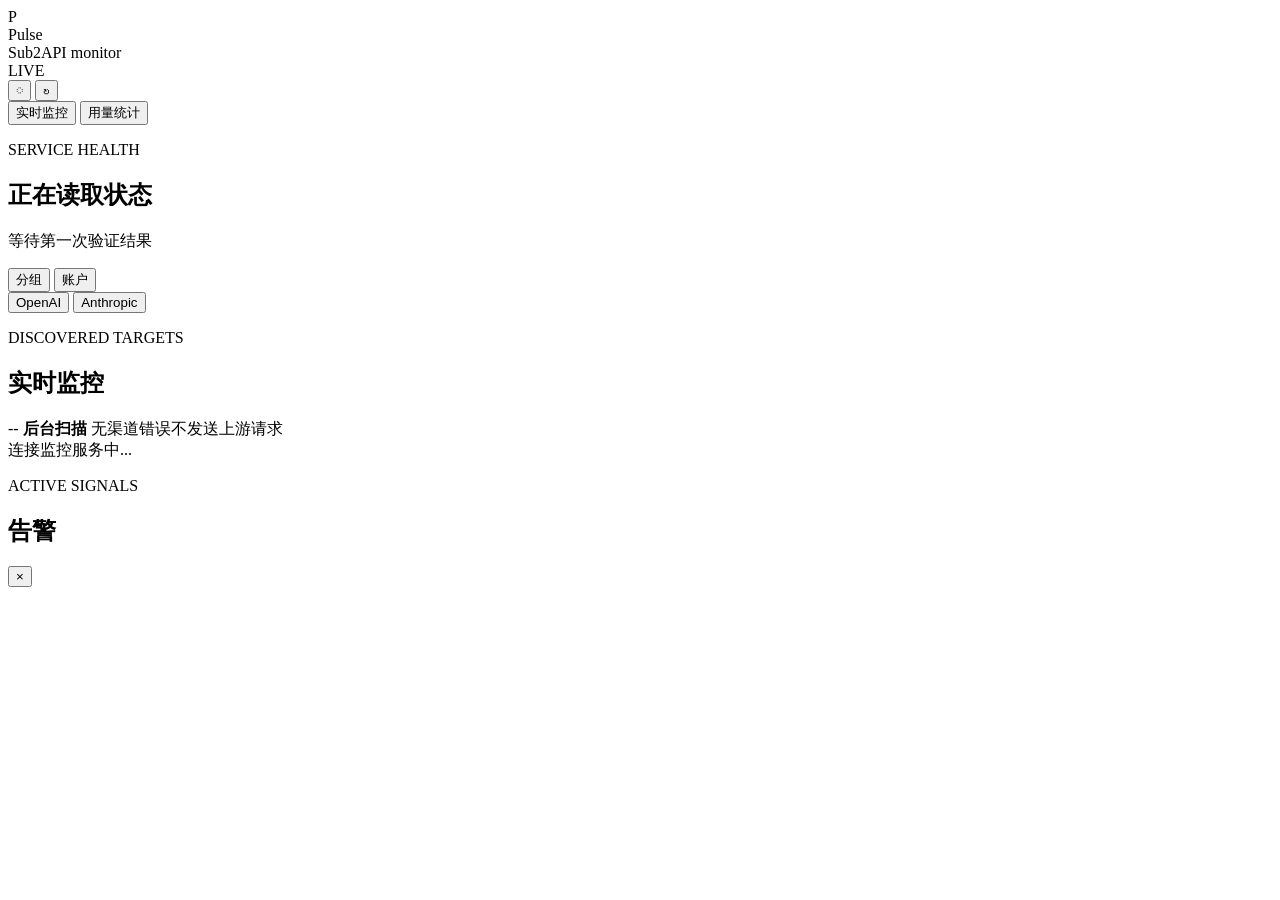
==== monitoring/internal/web/assets/index.html @ a257a117 "【监控】隐藏分组账户优先级排序项" ====
<!doctype html>
<html lang="zh-CN">
  <head>
    <meta charset="UTF-8">
    <meta name="viewport" content="width=device-width, initial-scale=1">
    <meta name="theme-color" content="#0c1118">
    <title>Pulse | Sub2API Monitor</title>
    <link rel="stylesheet" href="/styles.css">
  </head>
  <body>
    <div class="app-shell">
      <div id="pageContent">
      <header class="topbar">
        <div class="brand-lockup">
          <span class="brand-mark">P</span>
          <div>
            <div class="brand-name">Pulse</div>
            <div class="brand-subtitle">Sub2API monitor</div>
          </div>
          <span class="live-pill"><i></i> LIVE</span>
        </div>
        <div class="top-actions">
          <button class="icon-button" id="notifyButton" title="查看告警" aria-label="查看告警" aria-controls="alertDrawer" aria-expanded="false">◌</button>
          <button class="icon-button" id="refreshButton" title="刷新" aria-label="刷新">↻</button>
        </div>
      </header>

      <main>
        <nav class="page-tabs" role="tablist" aria-label="监控内容">
          <button class="page-tab" type="button" id="dashboardTab" role="tab" aria-selected="true" aria-controls="dashboardPanel" tabindex="0" data-monitor-tab="dashboard">实时监控</button>
          <button class="page-tab" type="button" id="usageTab" role="tab" aria-selected="false" aria-controls="usageSection" tabindex="-1" data-monitor-tab="usage">用量统计</button>
        </nav>

        <div id="dashboardPanel" role="tabpanel" aria-labelledby="dashboardTab">
        <section class="overview-row">
          <div class="overview-copy">
            <p class="eyebrow">SERVICE HEALTH</p>
            <h1 id="overallTitle">正在读取状态</h1>
            <p id="overallMeta" class="muted">等待第一次验证结果</p>
          </div>
          <div class="overview-controls">
            <div class="segmented" role="group" aria-label="对象类型">
              <button class="active" data-filter="group" aria-pressed="true">分组</button>
              <button data-filter="account" aria-pressed="false">账户</button>
            </div>
            <div class="segmented" role="group" aria-label="平台类型">
              <button class="active platform-filter-openai" data-platform-filter="openai" aria-pressed="true">OpenAI</button>
              <button class="platform-filter-anthropic" data-platform-filter="anthropic" aria-pressed="false">Anthropic</button>
            </div>
          </div>
        </section>

        <section class="section-heading targets-heading">
          <div>
            <p class="eyebrow">DISCOVERED TARGETS</p>
            <h2>实时监控</h2>
          </div>
          <div class="target-heading-meta">
            <div class="probe-status" id="probeStatus" role="status" aria-live="polite">
              <span class="probe-cooldown" aria-hidden="true"><span id="probeCountdown">--</span></span>
              <span class="probe-status-copy">
                <strong id="probeStatusText">后台扫描</strong>
                <span id="nextProbeText">无渠道错误不发送上游请求</span>
              </span>
            </div>
            <div class="section-meta" id="sectionMeta"></div>
          </div>
        </section>
        <section class="target-grid" id="targetGrid" aria-live="polite">
          <div class="loading-state">连接监控服务中<span class="loading-dots">...</span></div>
        </section>
        </div>

        <section class="usage-section" id="usageSection" role="tabpanel" aria-labelledby="usageTab" aria-busy="false" hidden>
          <div class="section-heading usage-heading">
            <div>
              <p class="eyebrow">USAGE OVERVIEW</p>
              <h2 id="usageTitle">Tokens 用量统计</h2>
            </div>
            <div class="usage-controls">
              <span class="section-meta" id="usageMeta"></span>
              <label class="select-wrap">
                <span class="sr-only">用量时间范围</span>
                <select id="usagePeriodSelect">
                  <option value="1h">最近 1 小时</option>
                  <option value="24h">最近 24 小时</option>
                  <option value="today" selected>今天</option>
                  <option value="yesterday">昨天</option>
                  <option value="7d">最近 1 周</option>
                  <option value="15d">最近半个月</option>
                  <option value="30d">最近 1 个月</option>
                </select>
              </label>
            </div>
          </div>
          <div class="usage-kpi-grid" id="usageKpiGrid" aria-live="polite"></div>
          <div class="usage-detail-strip" id="usageDetailStrip" aria-live="polite"></div>
          <div class="usage-chart-grid">
            <article class="chart-panel">
              <div class="panel-heading">
                <div><p class="eyebrow">MODEL DISTRIBUTION</p><h3>模型分布</h3></div>
                <div class="metric-toggle" role="group" aria-label="模型占比指标">
                  <button class="active" data-share-kind="model" data-share-metric="tokens" aria-pressed="true">Tokens</button>
                  <button data-share-kind="model" data-share-metric="cost" aria-pressed="false">成本</button>
                </div>
              </div>
              <div class="donut-layout" id="modelDonutLayout"></div>
            </article>
            <article class="chart-panel">
              <div class="panel-heading">
                <div><p class="eyebrow">GROUP DISTRIBUTION</p><h3>分组分布</h3></div>
                <div class="metric-toggle" role="group" aria-label="分组占比指标">
                  <button class="active" data-share-kind="group" data-share-metric="tokens" aria-pressed="true">Tokens</button>
                  <button data-share-kind="group" data-share-metric="cost" aria-pressed="false">成本</button>
                </div>
              </div>
              <div class="donut-layout" id="groupDonutLayout"></div>
            </article>
            <article class="chart-panel trend-panel">
              <div class="panel-heading">
                <div><p class="eyebrow">CONSUMPTION TREND</p><h3>消耗趋势</h3></div>
                <div class="trend-heading-meta">
                  <span class="panel-meta" id="usageTrendBucket">按小时</span>
                  <div class="metric-toggle" role="group" aria-label="趋势指标">
                    <button class="active" data-trend-metric="tokens" aria-pressed="true">Tokens</button>
                    <button data-trend-metric="cost" aria-pressed="false">成本</button>
                    <button data-trend-metric="unit_cost" aria-pressed="false">每百万成本</button>
                  </div>
                </div>
              </div>
              <div class="trend-chart" id="usageTrendChart">
                <div class="trend-y-axis" id="usageYAxis" aria-hidden="true"></div>
                <div class="bar-chart-wrap"><div class="bar-chart" id="usageBarChart"></div></div>
                <div class="chart-tooltip" id="usageTrendTooltip" role="tooltip" hidden></div>
              </div>
              <div class="channel-legend" id="usageChannelLegend" aria-label="渠道图例"></div>
            </article>
          </div>
          <section class="usage-entity-section" aria-labelledby="usageEntityTitle">
            <div class="usage-entity-heading">
              <div><p class="eyebrow" id="usageEntityEyebrow">GROUP USAGE</p><h3 id="usageEntityTitle">分组缓存与成本</h3></div>
              <div class="usage-entity-actions">
                <span class="usage-sort-label">排序</span>
                <label class="select-wrap usage-sort-select">
                  <span class="sr-only">卡片排序指标</span>
                  <select id="usageEntitySortSelect" aria-label="卡片排序指标">
                    <option value="cost">使用成本</option>
                    <option value="unit_cost" selected>每百万 Tokens 成本</option>
                    <option value="multiplier">有效倍率</option>
                    <option value="tokens">总 Tokens</option>
                    <option value="priority" hidden disabled>账户优先级</option>
                  </select>
                </label>
                <button class="icon-button usage-sort-direction" id="usageEntitySortDirection" type="button" title="当前按每百万 Tokens 成本低到高，点击切换为高到低" aria-label="当前按每百万 Tokens 成本低到高，点击切换为高到低" aria-pressed="false">↑</button>
                <div class="segmented usage-entity-toggle" role="group" aria-label="用量卡片类型">
                  <button class="active" type="button" data-usage-entity="group" aria-pressed="true">分组</button>
                  <button type="button" data-usage-entity="account" aria-pressed="false">账户</button>
                </div>
              </div>
            </div>
            <div class="usage-entity-grid" id="usageEntityCardList" aria-live="polite"></div>
          </section>
        </section>
      </main>
      </div>

      <div class="alert-backdrop" id="alertBackdrop" aria-hidden="true"></div>
      <aside class="alert-drawer" id="alertDrawer" role="dialog" aria-modal="true" aria-labelledby="alertTitle" aria-hidden="true" inert>
        <div class="drawer-head">
          <div>
            <p class="eyebrow">ACTIVE SIGNALS</p>
            <h2 id="alertTitle">告警</h2>
          </div>
          <div class="drawer-actions">
            <span class="panel-meta" id="alertMeta" aria-live="polite"></span>
            <button class="icon-button" id="closeAlerts" title="关闭告警" aria-label="关闭告警">×</button>
          </div>
        </div>
        <div id="alertList" class="alert-list"></div>
      </aside>
      <div class="toast-stack" id="toastStack" aria-live="assertive"></div>
    </div>

    <dialog id="historyDialog" class="history-dialog" aria-labelledby="dialogTitle">
      <div class="dialog-head">
        <div>
          <p class="eyebrow">HEALTH HISTORY</p>
          <h2 id="dialogTitle">健康历史</h2>
        </div>
        <button class="icon-button" id="closeDialog" title="关闭历史记录" aria-label="关闭历史记录">×</button>
      </div>
      <div class="history-summary" id="historySummary"></div>
      <div class="history-table-wrap">
        <table>
          <caption class="sr-only">健康历史记录</caption>
          <thead><tr><th scope="col">时间</th><th id="historyAccountHeader" scope="col" hidden>经由账户</th><th scope="col">首字/首字节</th><th scope="col">总耗时</th></tr></thead>
          <tbody id="historyBody"></tbody>
        </table>
      </div>
    </dialog>

    <script type="module" src="/app.js"></script>
  </body>
</html>
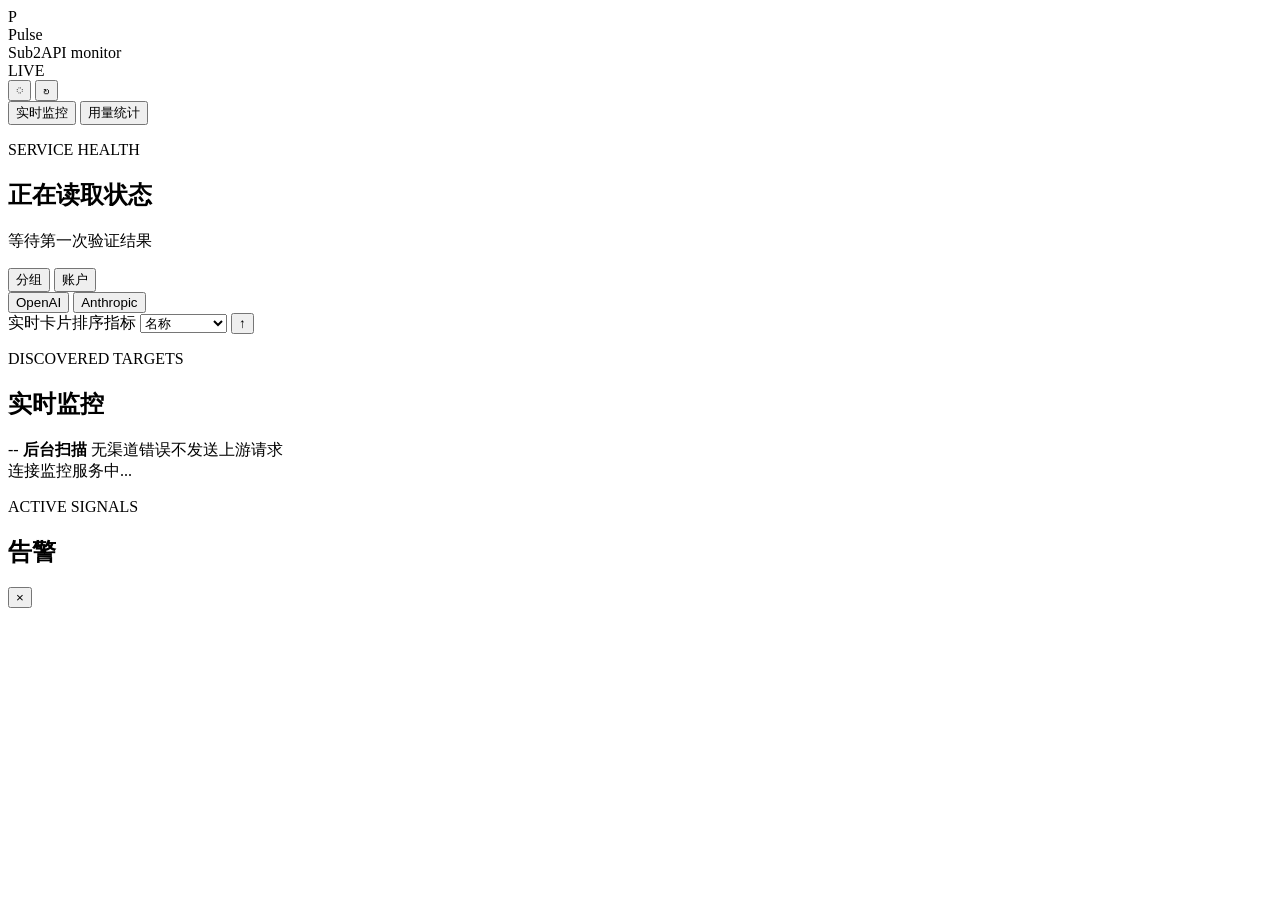
==== commit 1285a36c: "【监控】完善平台筛选与面板排序" ====
--- a/monitoring/internal/web/assets/index.html
+++ b/monitoring/internal/web/assets/index.html
@@ -43,10 +43,19 @@
               <button class="active" data-filter="group" aria-pressed="true">分组</button>
               <button data-filter="account" aria-pressed="false">账户</button>
             </div>
-            <div class="segmented" role="group" aria-label="平台类型">
-              <button class="active platform-filter-openai" data-platform-filter="openai" aria-pressed="true">OpenAI</button>
-              <button class="platform-filter-anthropic" data-platform-filter="anthropic" aria-pressed="false">Anthropic</button>
-            </div>
+            <div class="segmented platform-filters" id="dashboardPlatformFilters" role="group" aria-label="平台类型">
+              <button type="button" class="platform-filter platform-filter-openai active" data-platform-filter="openai" aria-pressed="true">OpenAI</button>
+              <button type="button" class="platform-filter platform-filter-anthropic" data-platform-filter="anthropic" aria-pressed="false">Anthropic</button>
+            </div>
+            <label class="select-wrap dashboard-sort-select">
+              <span class="sr-only">实时卡片排序指标</span>
+              <select id="dashboardSortSelect" aria-label="实时卡片排序指标">
+                <option value="name" selected>名称</option>
+                <option value="first_byte_median">首字中位数</option>
+                <option value="priority" hidden disabled>账户优先级</option>
+              </select>
+            </label>
+            <button class="icon-button" id="dashboardSortDirection" type="button" title="当前按名称低到高，点击切换为高到低" aria-label="当前按名称低到高，点击切换为高到低" aria-pressed="false">↑</button>
           </div>
         </section>
 
@@ -140,6 +149,11 @@
             <div class="usage-entity-heading">
               <div><p class="eyebrow" id="usageEntityEyebrow">GROUP USAGE</p><h3 id="usageEntityTitle">分组缓存与成本</h3></div>
               <div class="usage-entity-actions">
+                <div class="segmented platform-filters usage-platform-filters" id="usagePlatformFilters" role="group" aria-label="用量平台类型">
+                  <button type="button" class="platform-filter platform-filter-all active" data-platform-filter="all" aria-pressed="true">全部</button>
+                  <button type="button" class="platform-filter platform-filter-openai" data-platform-filter="openai" aria-pressed="false">OpenAI</button>
+                  <button type="button" class="platform-filter platform-filter-anthropic" data-platform-filter="anthropic" aria-pressed="false">Anthropic</button>
+                </div>
                 <span class="usage-sort-label">排序</span>
                 <label class="select-wrap usage-sort-select">
                   <span class="sr-only">卡片排序指标</span>
@@ -148,7 +162,7 @@
                     <option value="unit_cost" selected>每百万 Tokens 成本</option>
                     <option value="multiplier">有效倍率</option>
                     <option value="tokens">总 Tokens</option>
-                    <option value="priority" hidden disabled>账户优先级</option>
+                    <option value="priority" hidden disabled>账户优先级</option>
                   </select>
                 </label>
                 <button class="icon-button usage-sort-direction" id="usageEntitySortDirection" type="button" title="当前按每百万 Tokens 成本低到高，点击切换为高到低" aria-label="当前按每百万 Tokens 成本低到高，点击切换为高到低" aria-pressed="false">↑</button>
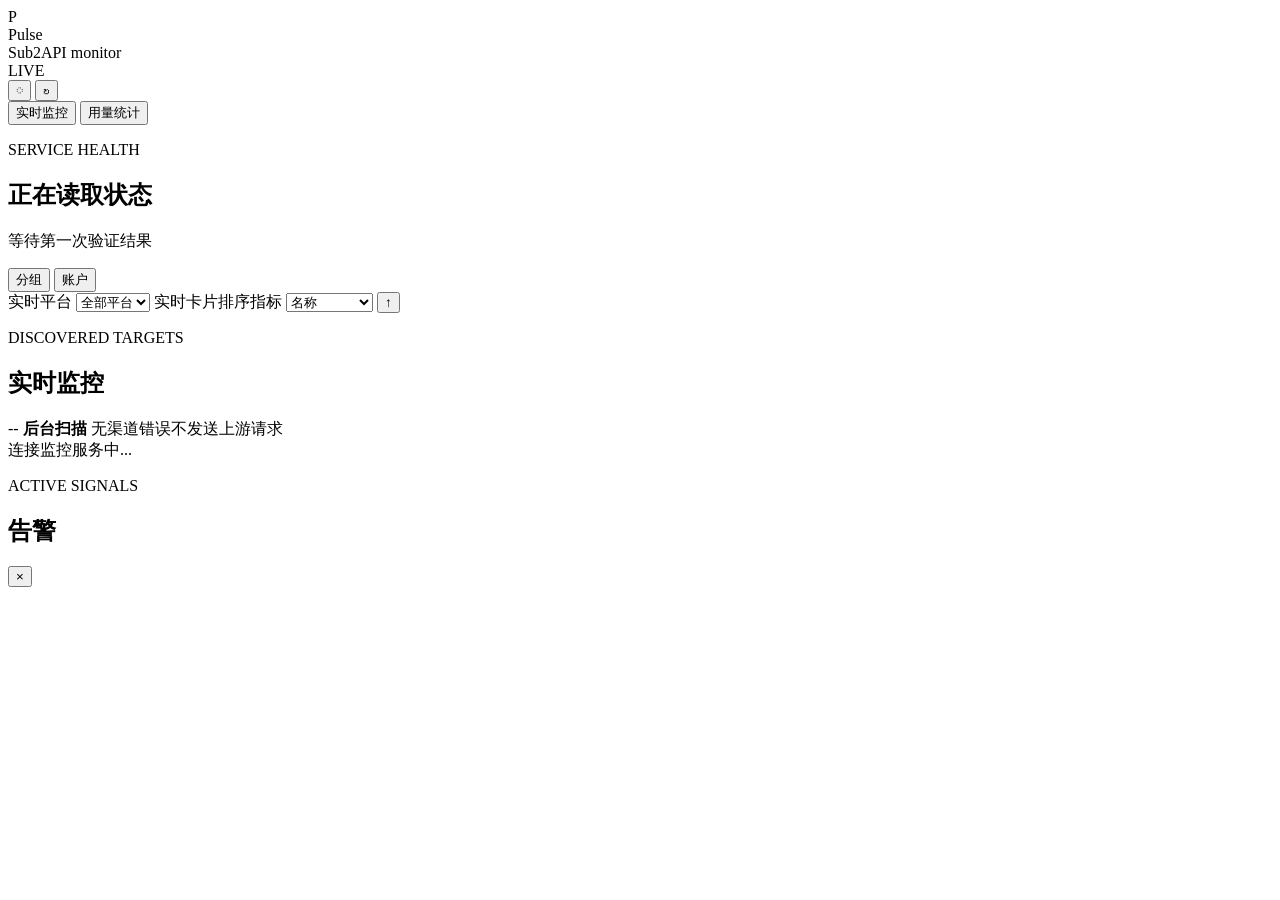
==== commit 57aa151c: "【监控】改为平台下拉筛选" ====
--- a/monitoring/internal/web/assets/index.html
+++ b/monitoring/internal/web/assets/index.html
@@ -43,10 +43,12 @@
               <button class="active" data-filter="group" aria-pressed="true">分组</button>
               <button data-filter="account" aria-pressed="false">账户</button>
             </div>
-            <div class="segmented platform-filters" id="dashboardPlatformFilters" role="group" aria-label="平台类型">
-              <button type="button" class="platform-filter platform-filter-openai active" data-platform-filter="openai" aria-pressed="true">OpenAI</button>
-              <button type="button" class="platform-filter platform-filter-anthropic" data-platform-filter="anthropic" aria-pressed="false">Anthropic</button>
-            </div>
+            <label class="select-wrap platform-filter-select">
+              <span class="sr-only">实时平台</span>
+              <select id="dashboardPlatformFilter" aria-label="实时平台">
+                <option value="all" selected>全部平台</option>
+              </select>
+            </label>
             <label class="select-wrap dashboard-sort-select">
               <span class="sr-only">实时卡片排序指标</span>
               <select id="dashboardSortSelect" aria-label="实时卡片排序指标">
@@ -149,11 +151,16 @@
             <div class="usage-entity-heading">
               <div><p class="eyebrow" id="usageEntityEyebrow">GROUP USAGE</p><h3 id="usageEntityTitle">分组缓存与成本</h3></div>
               <div class="usage-entity-actions">
-                <div class="segmented platform-filters usage-platform-filters" id="usagePlatformFilters" role="group" aria-label="用量平台类型">
-                  <button type="button" class="platform-filter platform-filter-all active" data-platform-filter="all" aria-pressed="true">全部</button>
-                  <button type="button" class="platform-filter platform-filter-openai" data-platform-filter="openai" aria-pressed="false">OpenAI</button>
-                  <button type="button" class="platform-filter platform-filter-anthropic" data-platform-filter="anthropic" aria-pressed="false">Anthropic</button>
-                </div>
+                <div class="segmented usage-entity-toggle" role="group" aria-label="用量卡片类型">
+                  <button class="active" type="button" data-usage-entity="group" aria-pressed="true">分组</button>
+                  <button type="button" data-usage-entity="account" aria-pressed="false">账户</button>
+                </div>
+                <label class="select-wrap platform-filter-select">
+                  <span class="sr-only">统计平台</span>
+                  <select id="usagePlatformFilter" aria-label="统计平台">
+                    <option value="all" selected>全部平台</option>
+                  </select>
+                </label>
                 <span class="usage-sort-label">排序</span>
                 <label class="select-wrap usage-sort-select">
                   <span class="sr-only">卡片排序指标</span>
@@ -166,10 +173,6 @@
                   </select>
                 </label>
                 <button class="icon-button usage-sort-direction" id="usageEntitySortDirection" type="button" title="当前按每百万 Tokens 成本低到高，点击切换为高到低" aria-label="当前按每百万 Tokens 成本低到高，点击切换为高到低" aria-pressed="false">↑</button>
-                <div class="segmented usage-entity-toggle" role="group" aria-label="用量卡片类型">
-                  <button class="active" type="button" data-usage-entity="group" aria-pressed="true">分组</button>
-                  <button type="button" data-usage-entity="account" aria-pressed="false">账户</button>
-                </div>
               </div>
             </div>
             <div class="usage-entity-grid" id="usageEntityCardList" aria-live="polite"></div>
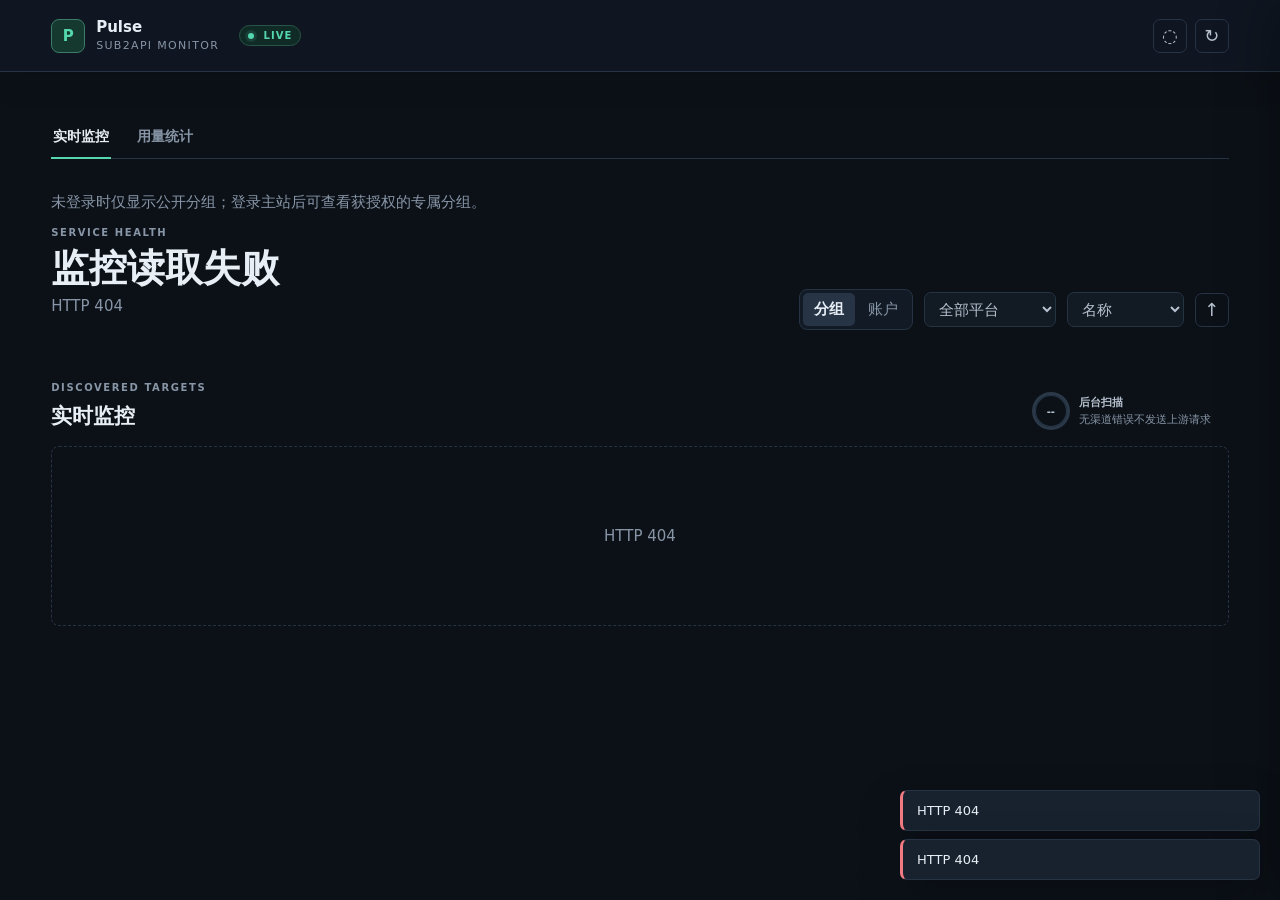
==== commit a61a12ae: "【监控】复用主站权限隔离分组数据 新增 Authorizer、不可变 Scope 与请求级 Reader，复用主站身份和可用分组权限，在统计、排行和 limit 前过滤原始数据。 隔离共享账户的整体状" ====
--- a/monitoring/internal/web/assets/index.html
+++ b/monitoring/internal/web/assets/index.html
@@ -5,7 +5,7 @@
     <meta name="viewport" content="width=device-width, initial-scale=1">
     <meta name="theme-color" content="#0c1118">
     <title>Pulse | Sub2API Monitor</title>
-    <link rel="stylesheet" href="/styles.css">
+    <link rel="stylesheet" href="./styles.css">
   </head>
   <body>
     <div class="app-shell">
@@ -30,6 +30,7 @@
           <button class="page-tab" type="button" id="dashboardTab" role="tab" aria-selected="true" aria-controls="dashboardPanel" tabindex="0" data-monitor-tab="dashboard">实时监控</button>
           <button class="page-tab" type="button" id="usageTab" role="tab" aria-selected="false" aria-controls="usageSection" tabindex="-1" data-monitor-tab="usage">用量统计</button>
         </nav>
+        <p class="muted">未登录时仅显示公开分组；登录主站后可查看获授权的专属分组。</p>
 
         <div id="dashboardPanel" role="tabpanel" aria-labelledby="dashboardTab">
         <section class="overview-row">
@@ -149,7 +150,7 @@
           </div>
           <section class="usage-entity-section" aria-labelledby="usageEntityTitle">
             <div class="usage-entity-heading">
-              <div><p class="eyebrow" id="usageEntityEyebrow">GROUP USAGE</p><h3 id="usageEntityTitle">分组缓存与成本</h3></div>
+              <div><p class="eyebrow" id="usageEntityEyebrow">GROUP USAGE</p><h3 id="usageEntityTitle">分组缓存与收费</h3></div>
               <div class="usage-entity-actions">
                 <div class="segmented usage-entity-toggle" role="group" aria-label="用量卡片类型">
                   <button class="active" type="button" data-usage-entity="group" aria-pressed="true">分组</button>
@@ -216,6 +217,6 @@
       </div>
     </dialog>
 
-    <script type="module" src="/app.js"></script>
+    <script type="module" src="./app.js"></script>
   </body>
 </html>
--- a/monitoring/internal/web/assets/styles.css
+++ b/monitoring/internal/web/assets/styles.css
@@ -0,0 +1,427 @@
+:root {
+  color-scheme: dark;
+  --bg: #0c1118;
+  --surface: #121a24;
+  --surface-raised: #172331;
+  --line: #263343;
+  --text: #e8eef5;
+  --muted: #8795a6;
+  --soft: #b6c1ce;
+  --mint: #54d6ae;
+  --mint-quiet: #15392f;
+  --amber: #e8b85f;
+  --amber-quiet: #3c2f19;
+  --red: #f27a82;
+  --red-quiet: #402128;
+  --blue: #77a9ef;
+  --platform-openai: #34d399;
+  --platform-openai-quiet: rgba(16, 185, 129, .14);
+  --platform-anthropic: #fb923c;
+  --platform-anthropic-quiet: rgba(249, 115, 22, .14);
+  --platform-other: #8fd3ff;
+  --platform-other-quiet: rgba(143, 211, 255, .14);
+  --shadow: 0 18px 46px rgba(0, 0, 0, .22);
+  font-family: Inter, ui-sans-serif, system-ui, -apple-system, BlinkMacSystemFont, "Segoe UI", sans-serif;
+  font-size: 15px;
+  letter-spacing: 0;
+}
+
+* { box-sizing: border-box; }
+body { margin: 0; min-width: 320px; overflow-x: hidden; background: var(--bg); color: var(--text); }
+button, select { font: inherit; letter-spacing: 0; }
+button { cursor: pointer; }
+button:focus-visible, select:focus-visible, [role="button"]:focus-visible { outline: 2px solid var(--blue); outline-offset: 2px; }
+.app-shell { min-height: 100vh; }
+.topbar { position: sticky; top: 0; z-index: 10; min-height: 72px; border-bottom: 1px solid var(--line); display: flex; align-items: center; justify-content: space-between; padding: 0 4vw; background: rgba(16, 23, 34, .94); box-shadow: 0 10px 28px rgba(0, 0, 0, .12); backdrop-filter: blur(14px); }
+.brand-lockup, .top-actions, .overview-controls, .segmented, .drawer-head, .dialog-head, .drawer-actions { display: flex; align-items: center; }
+.brand-lockup { gap: 11px; }
+.brand-mark {
+  width: 34px;
+  height: 34px;
+  display: grid;
+  place-items: center;
+  border: 1px solid #3c7c6c;
+  border-radius: 8px;
+  background: var(--mint-quiet);
+  color: var(--mint);
+  font-weight: 800;
+}
+.brand-name { font-weight: 750; line-height: 1; }
+.brand-subtitle { margin-top: 4px; color: var(--muted); font-size: 11px; text-transform: uppercase; letter-spacing: .12em; }
+.live-pill {
+  margin-left: 9px;
+  padding: 4px 8px;
+  border: 1px solid #285545;
+  border-radius: 999px;
+  background: #102b25;
+  color: var(--mint);
+  font-size: 10px;
+  font-weight: 700;
+  letter-spacing: .1em;
+}
+.live-pill i { display: inline-block; width: 6px; height: 6px; border-radius: 50%; background: var(--mint); margin-right: 5px; box-shadow: 0 0 0 3px rgba(84,214,174,.12); }
+.top-actions { gap: 8px; }
+.icon-button { width: 34px; height: 34px; border: 1px solid var(--line); border-radius: 7px; background: transparent; color: var(--soft); font-size: 18px; line-height: 1; }
+.icon-button:hover { border-color: #50637a; color: var(--text); background: #172230; }
+@media (min-width: 721px) {
+  /* The parent frame overlays its open-in-new-window control in this corner. */
+  html.iframe-embedded .top-actions { margin-right: 96px; }
+}
+main { max-width: 1540px; margin: 0 auto; padding: 42px 4vw 72px; }
+.page-tabs { position: sticky; z-index: 9; top: 72px; display: flex; gap: 24px; margin: 0 0 34px; padding-top: 14px; border-bottom: 1px solid var(--line); background: var(--bg); }
+.page-tab { position: relative; border: 0; padding: 0 2px 12px; background: transparent; color: var(--muted); font-size: 14px; font-weight: 650; white-space: nowrap; }
+.page-tab:hover { color: var(--soft); }
+.page-tab[aria-selected="true"] { color: var(--text); }
+.page-tab::after { position: absolute; right: 0; bottom: -1px; left: 0; height: 2px; content: ''; background: var(--mint); transform: scaleX(0); transition: transform .15s ease; }
+.page-tab[aria-selected="true"]::after { transform: scaleX(1); }
+.overview-row { display: flex; align-items: flex-end; justify-content: space-between; gap: 28px; }
+.eyebrow { margin: 0 0 9px; color: var(--muted); font-size: 10px; font-weight: 750; letter-spacing: .16em; }
+h1, h2, p { margin-top: 0; }
+h1 { margin-bottom: 8px; font-size: clamp(25px, 3vw, 42px); line-height: 1.1; letter-spacing: 0; }
+h2 { margin-bottom: 0; font-size: 21px; letter-spacing: 0; }
+.muted { color: var(--muted); }
+.overview-controls { gap: 11px; flex-wrap: wrap; justify-content: flex-end; }
+.segmented { padding: 3px; gap: 2px; border: 1px solid var(--line); background: #111a25; border-radius: 8px; }
+.segmented button { border: 0; border-radius: 5px; padding: 7px 11px; background: transparent; color: var(--muted); }
+.segmented button.active { background: #263446; color: var(--text); font-weight: 700; }
+.select-wrap select { min-height: 35px; border: 1px solid var(--line); border-radius: 7px; background: var(--surface); color: var(--soft); padding: 0 10px; }
+.platform-filter-select select { min-width: 132px; }
+.target-heading-meta { display: flex; align-items: center; justify-content: flex-end; gap: 18px; }
+.probe-status { display: flex; align-items: center; gap: 9px; color: var(--muted); font-size: 11px; }
+.probe-cooldown { position: relative; width: 38px; height: 38px; flex: 0 0 auto; display: grid; place-items: center; font-variant-numeric: tabular-nums; }
+.probe-cooldown::before { content: ''; position: absolute; inset: 0; border-radius: 50%; background: conic-gradient(var(--mint) var(--cooldown-progress, 0turn), #2a3848 0); }
+.probe-cooldown::after { content: ''; position: absolute; inset: 3px; border-radius: 50%; background: var(--bg); box-shadow: inset 0 0 0 1px #26384a; }
+.probe-cooldown span { position: relative; z-index: 1; color: var(--soft); font-size: 10px; font-weight: 750; }
+.probe-status.is-running .probe-cooldown::before { background: conic-gradient(transparent 0 60%, var(--mint)); animation: probe-spin .85s linear infinite; }
+.probe-status-copy { display: grid; gap: 2px; }
+.probe-status-copy strong { color: var(--soft); font-size: 11px; font-weight: 650; }
+.probe-status-copy span { white-space: nowrap; }
+@keyframes probe-spin { to { transform: rotate(360deg); } }
+.usage-section .usage-chart-grid, .usage-section .usage-entity-section { transition: opacity .18s ease; }
+.usage-section.is-loading .usage-chart-grid, .usage-section.is-loading .usage-entity-section { opacity: .4; pointer-events: none; }
+.usage-section .usage-heading { margin: 0 0 16px; }
+.usage-controls { display: flex; align-items: center; gap: 12px; flex-wrap: wrap; justify-content: flex-end; }
+.usage-kpi-grid { display: grid; grid-template-columns: repeat(6, minmax(0, 1fr)); gap: 10px; }
+.usage-kpi { min-height: 96px; border: 1px solid var(--line); background: var(--surface); border-radius: 8px; padding: 15px 16px; }
+.usage-kpi-value { margin-top: 8px; font-size: 22px; font-weight: 750; font-variant-numeric: tabular-nums; }
+.loading-state.usage-loading { min-height: 96px; }
+.usage-detail-strip { margin-top: 10px; padding: 12px 14px 13px; border-top: 1px solid var(--line); border-bottom: 1px solid var(--line); }
+.usage-detail-heading { color: var(--soft); font-size: 11px; font-weight: 700; }
+.usage-detail-grid { display: grid; grid-template-columns: repeat(5, minmax(0, 1fr)); gap: 10px 16px; margin-top: 10px; }
+.usage-detail-grid > div { min-width: 0; display: grid; gap: 3px; }
+.usage-detail-grid span { color: var(--muted); font-size: 10px; }
+.usage-detail-grid strong { overflow: hidden; color: var(--soft); font-size: 12px; font-variant-numeric: tabular-nums; text-overflow: ellipsis; white-space: nowrap; }
+.usage-detail-note { margin-top: 11px; color: var(--muted); font-size: 10px; line-height: 1.45; }
+.usage-detail-loading { min-height: 22px; }
+.usage-entity-section { margin-top: 22px; }
+.usage-entity-heading { display: flex; align-items: flex-end; justify-content: space-between; gap: 16px; margin-bottom: 11px; }
+.usage-entity-heading h3 { margin: 0; font-size: 17px; }
+.usage-entity-actions { display: flex; align-items: center; justify-content: flex-end; gap: 8px; flex-wrap: wrap; }
+.usage-sort-label { color: var(--muted); font-size: 11px; }
+.usage-sort-select select { min-height: 33px; }
+.usage-sort-direction { flex: 0 0 34px; }
+.usage-entity-toggle { flex: 0 0 auto; }
+.usage-entity-grid { display: grid; grid-template-columns: repeat(3, minmax(0, 1fr)); gap: 12px; }
+.usage-entity-card { --entity-accent: var(--blue); min-width: 0; border: 1px solid var(--line); border-top: 2px solid var(--entity-accent); border-radius: 8px; background: var(--surface); padding: 16px; }
+.group-usage-card { --entity-accent: var(--mint); }
+.usage-card-head { display: flex; align-items: flex-start; justify-content: space-between; gap: 12px; }
+.usage-card-title { min-width: 0; }
+.usage-card-title > span { color: var(--muted); font-size: 9px; font-weight: 750; text-transform: uppercase; }
+.usage-card-title h4 { margin: 5px 0 0; overflow: hidden; color: var(--text); font-size: 15px; text-overflow: ellipsis; white-space: nowrap; }
+.usage-card-title small { display: block; margin-top: 4px; overflow: hidden; color: var(--muted); font-size: 10px; text-overflow: ellipsis; white-space: nowrap; }
+.usage-card-head-meta { min-width: 0; max-width: 42%; display: flex; align-items: flex-end; gap: 6px; flex-direction: column; }
+.usage-account-priority { max-width: 100%; overflow: hidden; color: var(--blue); font-size: 10px; font-weight: 700; font-variant-numeric: tabular-nums; text-overflow: ellipsis; white-space: nowrap; }
+.usage-platform { max-width: 100%; overflow: hidden; border: 1px solid var(--line); border-radius: 999px; padding: 3px 7px; color: var(--muted); font-size: 9px; text-overflow: ellipsis; white-space: nowrap; }
+.usage-platform-openai { border-color: var(--platform-openai); background: var(--platform-openai-quiet); color: var(--platform-openai); }
+.usage-platform-anthropic { border-color: var(--platform-anthropic); background: var(--platform-anthropic-quiet); color: var(--platform-anthropic); }
+.usage-platform-other { border-color: var(--platform-other); background: var(--platform-other-quiet); color: var(--platform-other); }
+.usage-card-primary { display: grid; grid-template-columns: repeat(2, minmax(0, 1fr)); margin-top: 16px; padding: 13px 0; border-top: 1px solid var(--line); border-bottom: 1px solid var(--line); }
+.usage-card-primary-metric { min-width: 0; display: grid; gap: 5px; }
+.usage-card-primary-metric + .usage-card-primary-metric { border-left: 1px solid var(--line); padding-left: 14px; }
+.usage-card-primary-metric span, .usage-card-details span { color: var(--muted); font-size: 10px; }
+.usage-card-primary-metric strong { overflow: hidden; font-size: 21px; font-variant-numeric: tabular-nums; text-overflow: ellipsis; white-space: nowrap; }
+.cache-metric strong { color: var(--mint); }
+.unit-cost-metric strong { color: var(--amber); }
+.usage-card-details { display: grid; grid-template-columns: repeat(3, minmax(0, 1fr)); gap: 13px 18px; padding-top: 14px; }
+.usage-card-details > div { min-width: 0; display: grid; gap: 4px; }
+.usage-card-details strong { overflow: hidden; color: var(--soft); font-size: 12px; font-variant-numeric: tabular-nums; text-overflow: ellipsis; white-space: nowrap; }
+.usage-card-foot { display: flex; justify-content: space-between; gap: 12px; margin-top: 15px; padding-top: 10px; border-top: 1px solid var(--line); color: var(--muted); font-size: 10px; }
+.usage-card-foot span { min-width: 0; overflow: hidden; text-overflow: ellipsis; white-space: nowrap; }
+.usage-entity-empty, .usage-entity-loading { min-height: 150px; }
+.usage-chart-grid { display: grid; grid-template-columns: repeat(2, minmax(0, 1fr)); gap: 12px; margin-top: 12px; }
+.chart-panel { min-width: 0; border: 1px solid var(--line); background: var(--surface); border-radius: 8px; padding: 18px; }
+.trend-panel { grid-column: 1 / -1; }
+.panel-heading { display: flex; align-items: flex-start; justify-content: space-between; gap: 16px; }
+.panel-heading h3 { margin: 0; font-size: 16px; }
+.panel-meta { color: var(--muted); font-size: 11px; white-space: nowrap; }
+.donut-layout { display: grid; grid-template-columns: 150px minmax(0, 1fr); align-items: center; gap: 18px; min-height: 190px; }
+.donut-empty { min-height: 150px; }
+.donut { width: 144px; aspect-ratio: 1; display: grid; place-items: center; border-radius: 50%; background: var(--surface); position: relative; }
+.donut::after { display: none; }
+.donut-svg { position: absolute; inset: 0; width: 100%; height: 100%; overflow: visible; }
+.donut-slice { cursor: help; transition: opacity .15s ease; }
+.donut-slice:hover { opacity: .86; }
+.donut-hole { z-index: 1; display: grid; place-items: center; gap: 2px; text-align: center; }
+.donut-hole strong { font-size: 20px; font-variant-numeric: tabular-nums; }
+.donut-hole span { color: var(--muted); font-size: 10px; }
+.chart-tooltip {
+  position: fixed;
+  z-index: 40;
+  max-width: min(260px, calc(100vw - 24px));
+  padding: 9px 11px;
+  border: 1px solid #3a4a5e;
+  border-radius: 6px;
+  background: rgba(9, 14, 21, .97);
+  box-shadow: 0 12px 30px rgba(0, 0, 0, .35);
+  color: var(--text);
+  font-size: 12px;
+  line-height: 1.45;
+  font-variant-numeric: tabular-nums;
+  pointer-events: none;
+  white-space: pre-line;
+}
+.donut-legend { min-width: 0; display: grid; gap: 10px; }
+.legend-item { min-width: 0; display: grid; grid-template-columns: 9px minmax(0, 1fr) auto auto; align-items: center; gap: 7px; padding: 3px 4px; border-radius: 4px; font-size: 12px; outline: none; }
+.legend-item:hover, .legend-item:focus-visible { background: var(--surface-raised); }
+.legend-item i { width: 8px; height: 8px; border-radius: 2px; }
+.legend-item span { min-width: 0; overflow-wrap: anywhere; color: var(--soft); }
+.legend-copy { display: grid; gap: 2px; }
+.legend-copy strong { overflow: hidden; color: var(--soft); font-size: 12px; font-weight: 600; text-overflow: ellipsis; white-space: nowrap; }
+.legend-copy small { overflow: hidden; color: var(--muted); font-size: 9px; text-overflow: ellipsis; white-space: nowrap; }
+.legend-item > b { color: var(--text); font-size: 12px; font-variant-numeric: tabular-nums; }
+.legend-item em { min-width: 42px; color: var(--muted); font-size: 10px; font-style: normal; text-align: right; }
+.trend-heading-meta { display: flex; align-items: center; justify-content: flex-end; gap: 9px; }
+.metric-toggle { display: flex; flex: 0 0 auto; padding: 2px; border: 1px solid var(--line); border-radius: 6px; background: #101823; }
+.metric-toggle button { border: 0; border-radius: 4px; padding: 4px 7px; background: transparent; color: var(--muted); font-size: 10px; white-space: nowrap; }
+.metric-toggle button.active { background: #273649; color: var(--text); font-weight: 700; }
+.trend-chart { position: relative; display: grid; grid-template-columns: 48px minmax(0, 1fr); gap: 8px; margin-top: 14px; }
+.trend-y-axis { height: 174px; display: flex; flex-direction: column; justify-content: space-between; align-items: flex-end; padding-right: 2px; color: var(--muted); font-size: 9px; font-variant-numeric: tabular-nums; }
+.bar-chart-wrap { height: 220px; min-width: 0; padding-bottom: 12px; overflow-x: auto; overflow-y: hidden; overscroll-behavior-x: contain; scrollbar-color: #617287 transparent; scrollbar-width: thin; }
+.bar-chart-wrap::-webkit-scrollbar { height: 6px; }
+.bar-chart-wrap::-webkit-scrollbar-track { background: transparent; }
+.bar-chart-wrap::-webkit-scrollbar-thumb { border-radius: 999px; background: #617287; }
+.bar-chart { --point-count: 1; --point-width: 42px; width: max(100%, calc(var(--point-count) * var(--point-width))); min-width: 0; height: 198px; display: flex; align-items: stretch; gap: 8px; padding: 0 6px; border-bottom: 1px solid var(--line); background: repeating-linear-gradient(to bottom, var(--line) 0 1px, transparent 1px 43.5px); }
+.bar-chart.is-empty { width: 100%; min-width: 0; background: none; }
+.bar-column { min-width: 34px; flex: 1; display: grid; grid-template-rows: 174px 18px; gap: 6px; align-items: end; color: var(--soft); font-size: 10px; font-weight: 600; outline: none; }
+.bar-chart.is-grouped .bar-column { min-width: var(--point-width); }
+.bar-column:focus-visible .stacked-bar, .bar-column:hover .stacked-bar,
+.channel-bar-segment:hover, .channel-unit-bar:hover { filter: brightness(1.14); }
+.bar-track { height: 174px; display: flex; align-items: flex-end; justify-content: center; }
+.stacked-bar { width: 100%; max-width: 26px; display: flex; flex-direction: column-reverse; overflow: hidden; border-radius: 3px 3px 0 0; transition: filter .15s ease; }
+.channel-bar-segment { min-height: 0; flex-basis: 0; transition: filter .15s ease; }
+.grouped-bar { width: 100%; height: 174px; display: flex; align-items: flex-end; justify-content: center; gap: 2px; }
+.channel-unit-bar { min-width: 2px; max-width: 10px; flex: 1 1 0; border-radius: 3px 3px 0 0; transition: filter .15s ease; }
+.bar-column span { text-align: center; white-space: nowrap; }
+.channel-legend { display: flex; flex-wrap: wrap; gap: 7px 14px; min-height: 16px; margin: 2px 0 0 56px; color: var(--muted); font-size: 10px; }
+.channel-legend span { display: inline-flex; min-width: 0; align-items: center; gap: 5px; overflow-wrap: anywhere; }
+.channel-legend i { width: 8px; height: 8px; flex: 0 0 auto; border-radius: 2px; }
+.section-heading { display: flex; align-items: flex-end; justify-content: space-between; gap: 20px; margin: 52px 0 16px; }
+.section-meta { color: var(--muted); font-size: 12px; }
+.target-grid { display: grid; min-width: 0; grid-template-columns: repeat(3, minmax(0, 1fr)); gap: 12px; }
+.target-card {
+  position: relative;
+  min-width: 0;
+  display: flex;
+  flex-direction: column;
+  padding: 18px;
+  border: 1px solid var(--line);
+  border-radius: 8px;
+  background: var(--surface);
+  cursor: pointer;
+  transition: border-color .18s, transform .18s, background .18s;
+}
+.target-card::before { content: ''; position: absolute; inset: 0 auto 0 0; width: 3px; border-radius: 8px 0 0 8px; background: #344353; }
+.target-operational::before { background: var(--mint); }
+.target-degraded::before { background: var(--amber); }
+.target-failed::before, .target-error::before { background: var(--red); }
+.target-unknown::before { background: var(--muted); }
+.target-disabled::before { background: var(--red); }
+.target-card:hover { border-color: #50647b; background: var(--surface-raised); transform: translateY(-2px); }
+.target-card:focus-visible { border-color: var(--blue); background: var(--surface-raised); }
+.target-head { display: flex; min-width: 0; align-items: flex-start; justify-content: space-between; gap: 12px; flex: 0 0 auto; }
+.target-copy { min-width: 0; flex: 1 1 auto; }
+.target-head-meta { min-width: 0; max-width: 46%; flex: 0 1 auto; display: flex; align-items: flex-end; gap: 7px; flex-direction: column; }
+.account-priority { max-width: 100%; overflow: hidden; text-overflow: ellipsis; color: var(--blue); font-size: 11px; font-weight: 700; font-variant-numeric: tabular-nums; white-space: nowrap; }
+.current-rate { max-width: 100%; overflow: hidden; text-overflow: ellipsis; color: var(--soft); font-size: 11px; font-weight: 650; font-variant-numeric: tabular-nums; white-space: nowrap; }
+.target-kind { color: var(--muted); font-size: 10px; letter-spacing: .12em; text-transform: uppercase; }
+.target-name { margin: 5px 0 0; overflow: hidden; text-overflow: ellipsis; white-space: nowrap; font-size: 17px; font-weight: 700; }
+.target-platform { margin-top: 5px; overflow: hidden; color: var(--muted); font-size: 12px; text-overflow: ellipsis; white-space: nowrap; }
+.target-platform-openai { color: var(--platform-openai); }
+.target-platform-anthropic { color: var(--platform-anthropic); }
+.target-platform-other { color: var(--platform-other); }
+.target-notes { display: flex; min-width: 0; align-items: stretch; flex-direction: column; gap: 4px; min-height: 16px; margin-top: 8px; flex: 0 0 auto; }
+.target-note, .route-note { min-width: 0; overflow: hidden; font-size: 11px; line-height: 1.45; text-overflow: ellipsis; white-space: nowrap; }
+.target-note { color: var(--soft); }
+.health-basis { white-space: normal; }
+.route-note { color: var(--amber); }
+.target-live { display: grid; grid-template-columns: repeat(3, minmax(0, 1fr)); gap: 8px; margin-top: 12px; flex: 0 0 auto; }
+.target-live-group { grid-template-columns: repeat(2, minmax(0, 1fr)); }
+.target-live-metric { min-width: 0; display: grid; gap: 2px; }
+.target-live-metric + .target-live-metric { border-left: 1px solid var(--line); padding-left: 8px; }
+.target-live-label { min-width: 0; overflow: hidden; text-overflow: ellipsis; color: var(--muted); font-size: 11px; white-space: nowrap; }
+.target-live-value { display: block; color: var(--muted); font-size: 16px; font-weight: 750; font-variant-numeric: tabular-nums; white-space: nowrap; }
+.target-live-value.has-users { color: var(--mint); }
+.target-live-value.has-requests { color: var(--blue); }
+.target-live-value.has-concurrency { color: var(--amber); }
+.status-badge { max-width: 100%; overflow: hidden; text-overflow: ellipsis; white-space: nowrap; flex: 0 0 auto; padding: 5px 8px; border-radius: 999px; font-size: 10px; font-weight: 750; }
+.status-operational { color: var(--mint); background: var(--mint-quiet); }
+.status-degraded { color: var(--amber); background: var(--amber-quiet); }
+.status-failed, .status-error { color: var(--red); background: var(--red-quiet); }
+.status-unknown { color: var(--muted); background: #26313d; }
+.status-disabled { color: var(--red); background: var(--red-quiet); }
+.stale-label { margin-left: 6px; color: var(--amber); }
+.availability { display: flex; align-items: baseline; justify-content: space-between; gap: 12px; margin: 18px 0 14px; flex: 0 0 auto; }
+.availability-label { min-width: 0; overflow: hidden; text-overflow: ellipsis; color: var(--muted); font-size: 11px; white-space: nowrap; }
+.availability-value { font-size: 26px; font-weight: 750; font-variant-numeric: tabular-nums; }
+.availability-value.good { color: var(--mint); }
+.availability-value.warn { color: var(--amber); }
+.availability-value.bad { color: var(--red); }
+.availability-value.neutral { color: var(--muted); }
+.metrics { display: grid; grid-template-columns: repeat(4, minmax(0, 1fr)); gap: 8px; padding-top: 11px; border-top: 1px solid var(--line); flex: 0 0 auto; }
+.metric-label { color: var(--muted); font-size: 10px; }
+.metric-value { margin-top: 5px; overflow: hidden; color: var(--soft); font-size: 14px; font-weight: 700; font-variant-numeric: tabular-nums; text-overflow: ellipsis; white-space: nowrap; }
+.metric-value.good, .latency-value.good { color: var(--mint); }
+.metric-value.warn, .latency-value.warn { color: var(--amber); }
+.card-foot { margin-top: auto; padding-top: 12px; color: var(--muted); font-size: 11px; }
+.status-history-block { min-width: 0; width: 100%; display: grid; grid-template-columns: minmax(0, 1fr) auto; grid-template-areas: "bar bar" "legend caption"; align-items: center; column-gap: 10px; row-gap: 5px; }
+.status-history { grid-area: bar; width: 100%; height: 8px; min-width: 0; display: grid; grid-template-columns: repeat(24, minmax(2px, 1fr)); gap: 2px; }
+.status-history i { min-width: 0; border-radius: 2px; background: var(--mint); transition: opacity .15s ease; }
+.status-history i.ok { background: var(--mint); }
+.status-history i.warn { background: var(--amber); }
+.status-history i.bad { background: var(--red); }
+.status-history i.neutral { background: #536174; }
+.status-history i.carried { opacity: .55; }
+.status-history i[title] { cursor: help; }
+.status-history-legend { grid-area: legend; display: flex; flex-wrap: wrap; gap: 4px 8px; color: var(--muted); font-size: 9px; line-height: 1; }
+.status-history-legend span { display: inline-flex; align-items: center; gap: 4px; white-space: nowrap; }
+.status-history-legend i { width: 7px; height: 7px; flex: 0 0 auto; border-radius: 2px; background: #334252; }
+.status-history-legend i.ok { background: var(--mint); }
+.status-history-legend i.warn { background: var(--amber); }
+.status-history-legend i.bad { background: var(--red); }
+.status-history-legend i.neutral { background: #536174; }
+.status-history-caption { grid-area: caption; min-width: 0; max-width: 46%; overflow: hidden; color: var(--muted); font-size: 10px; text-align: right; text-overflow: ellipsis; white-space: nowrap; }
+.status-history-caption:empty { display: none; }
+.loading-state, .empty-state {
+  grid-column: 1 / -1;
+  min-height: 180px;
+  display: grid;
+  place-items: center;
+  border: 1px dashed var(--line);
+  border-radius: 8px;
+  color: var(--muted);
+}
+.loading-dots { display: inline-block; width: 20px; overflow: hidden; }
+.alert-drawer {
+  position: fixed;
+  z-index: 20;
+  top: 0;
+  right: 0;
+  bottom: 0;
+  width: min(390px, 100%);
+  padding: 25px;
+  overflow: auto;
+  border-left: 1px solid var(--line);
+  background: #111923;
+  box-shadow: -18px 0 50px rgba(0,0,0,.28);
+  transform: translateX(102%);
+  transition: transform .22s ease;
+}
+.alert-backdrop { position: fixed; z-index: 19; inset: 0; background: rgba(4, 8, 12, .58); opacity: 0; pointer-events: none; transition: opacity .22s ease; }
+.alert-backdrop.open { opacity: 1; pointer-events: auto; }
+body.drawer-open { overflow: hidden; }
+.alert-drawer.open { transform: translateX(0); }
+.drawer-actions { min-width: 0; gap: 10px; }
+.drawer-actions .panel-meta { white-space: normal; text-align: right; }
+.drawer-actions .panel-meta.stale { color: var(--amber); }
+.drawer-head, .dialog-head { justify-content: space-between; gap: 18px; padding-bottom: 18px; border-bottom: 1px solid var(--line); }
+.alert-list { display: grid; gap: 9px; padding-top: 16px; }
+.alert-item { border: 1px solid var(--line); border-left: 3px solid var(--red); border-radius: 7px; padding: 13px; background: var(--surface); transition: border-color .18s, background .18s; }
+.alert-item:hover { border-color: #40536a; background: var(--surface-raised); }
+.alert-item.recovered { border-left-color: var(--mint); }
+.alert-title { display: flex; align-items: center; justify-content: space-between; gap: 10px; font-weight: 700; }
+.alert-scope { flex: 0 0 auto; padding: 3px 6px; border: 1px solid var(--line); border-radius: 999px; color: var(--muted); font-size: 10px; font-weight: 600; }
+.alert-message { margin-top: 6px; color: var(--muted); font-size: 12px; line-height: 1.45; }
+.alert-time { margin-top: 10px; color: #6f7f91; font-size: 10px; }
+.alert-folded { padding: 7px 2px; color: var(--muted); font-size: 11px; }
+.toast-stack { position: fixed; z-index: 30; right: 20px; bottom: 20px; display: grid; gap: 8px; width: min(360px, calc(100vw - 40px)); }
+.toast {
+  padding: 12px 14px;
+  border: 1px solid var(--line);
+  border-left: 3px solid var(--red);
+  border-radius: 7px;
+  background: #17222e;
+  box-shadow: var(--shadow);
+  font-size: 13px;
+  animation: toast-in .2s ease;
+}
+.toast.recovered { border-left-color: var(--mint); }
+@keyframes toast-in { from { opacity: 0; transform: translateY(8px); } to { opacity: 1; transform: translateY(0); } }
+.history-dialog {
+  width: min(720px, calc(100vw - 28px));
+  max-height: min(720px, calc(100vh - 30px));
+  padding: 22px;
+  border: 1px solid var(--line);
+  border-radius: 8px;
+  background: #111a24;
+  color: var(--text);
+  box-shadow: 0 24px 80px rgba(0,0,0,.42);
+}
+.history-dialog::backdrop { background: rgba(4, 8, 12, .75); }
+.history-summary { display: flex; flex-wrap: wrap; gap: 8px 20px; color: var(--muted); font-size: 12px; padding: 16px 0; }
+.history-table-wrap { max-height: 490px; overflow: auto; }
+table { width: 100%; border-collapse: collapse; font-size: 12px; }
+th { position: sticky; top: 0; background: #111a24; color: var(--muted); font-weight: 600; text-align: left; }
+th, td { padding: 11px 8px; border-bottom: 1px solid var(--line); white-space: nowrap; }
+td { color: var(--soft); }
+.history-source, .history-reason, .history-error { display: block; margin-top: 3px; color: var(--muted); font-size: 10px; font-weight: 400; }
+.history-reason { color: var(--amber); }
+.history-error { max-width: 180px; overflow: hidden; text-overflow: ellipsis; color: var(--red); }
+.history-account { max-width: 180px; overflow: hidden; text-overflow: ellipsis; }
+.sr-only { position: absolute; width: 1px; height: 1px; padding: 0; margin: -1px; overflow: hidden; clip: rect(0,0,0,0); white-space: nowrap; border: 0; }
+
+@media (max-width: 1060px) {
+  .target-grid { grid-template-columns: repeat(2, minmax(0, 1fr)); }
+  .usage-kpi-grid { grid-template-columns: repeat(3, minmax(0, 1fr)); }
+  .usage-detail-grid { grid-template-columns: repeat(3, minmax(0, 1fr)); }
+  .usage-entity-grid { grid-template-columns: repeat(2, minmax(0, 1fr)); }
+}
+@media (max-width: 720px) {
+  .topbar { padding: 0 18px; }
+  .brand-subtitle, .live-pill { display: none; }
+  main { padding: 28px 18px 56px; }
+  .page-tabs { margin-bottom: 28px; }
+  .overview-row { display: block; }
+  .overview-controls { justify-content: flex-start; margin-top: 22px; }
+  .dashboard-sort-select { flex: 1 1 150px; }
+  .dashboard-sort-select select { width: 100%; }
+  .target-grid { grid-template-columns: minmax(0, 1fr); }
+  .usage-kpi-grid { grid-template-columns: repeat(2, minmax(0, 1fr)); }
+  .usage-detail-grid { grid-template-columns: repeat(2, minmax(0, 1fr)); }
+  .usage-card-details { grid-template-columns: repeat(2, minmax(0, 1fr)); }
+  .usage-entity-grid { grid-template-columns: 1fr; }
+  .usage-entity-heading { align-items: flex-start; flex-direction: column; }
+  .usage-entity-actions { width: 100%; justify-content: flex-start; }
+  .usage-sort-select { flex: 1 1 150px; }
+  .usage-sort-select select { width: 100%; }
+  .usage-card-primary-metric strong { font-size: 19px; }
+  .usage-chart-grid { grid-template-columns: 1fr; }
+  .usage-heading { align-items: flex-start; display: block; }
+  .usage-controls { justify-content: flex-start; margin-top: 16px; }
+  .targets-heading { display: block; }
+  .target-heading-meta { justify-content: space-between; margin-top: 14px; }
+  .donut-layout { grid-template-columns: 1fr; justify-items: center; }
+  .donut-legend { width: 100%; }
+  .section-heading { margin-top: 38px; }
+  .metrics { gap: 3px; }
+  .metric-value { font-size: 13px; }
+  .card-foot { align-items: flex-start; }
+  .status-history-block { width: 100%; grid-template-columns: minmax(0, 1fr); grid-template-areas: "bar" "legend" "caption"; }
+  .status-history { min-width: 0; }
+  .status-history-caption { max-width: none; text-align: left; }
+  .trend-heading-meta { align-items: flex-end; flex-direction: column; gap: 6px; }
+  .trend-chart { grid-template-columns: 42px minmax(0, 1fr); gap: 5px; }
+  .history-dialog { padding: 17px; }
+}
+@media (max-width: 360px) {
+  .metrics { grid-template-columns: repeat(2, minmax(0, 1fr)); row-gap: 10px; }
+}
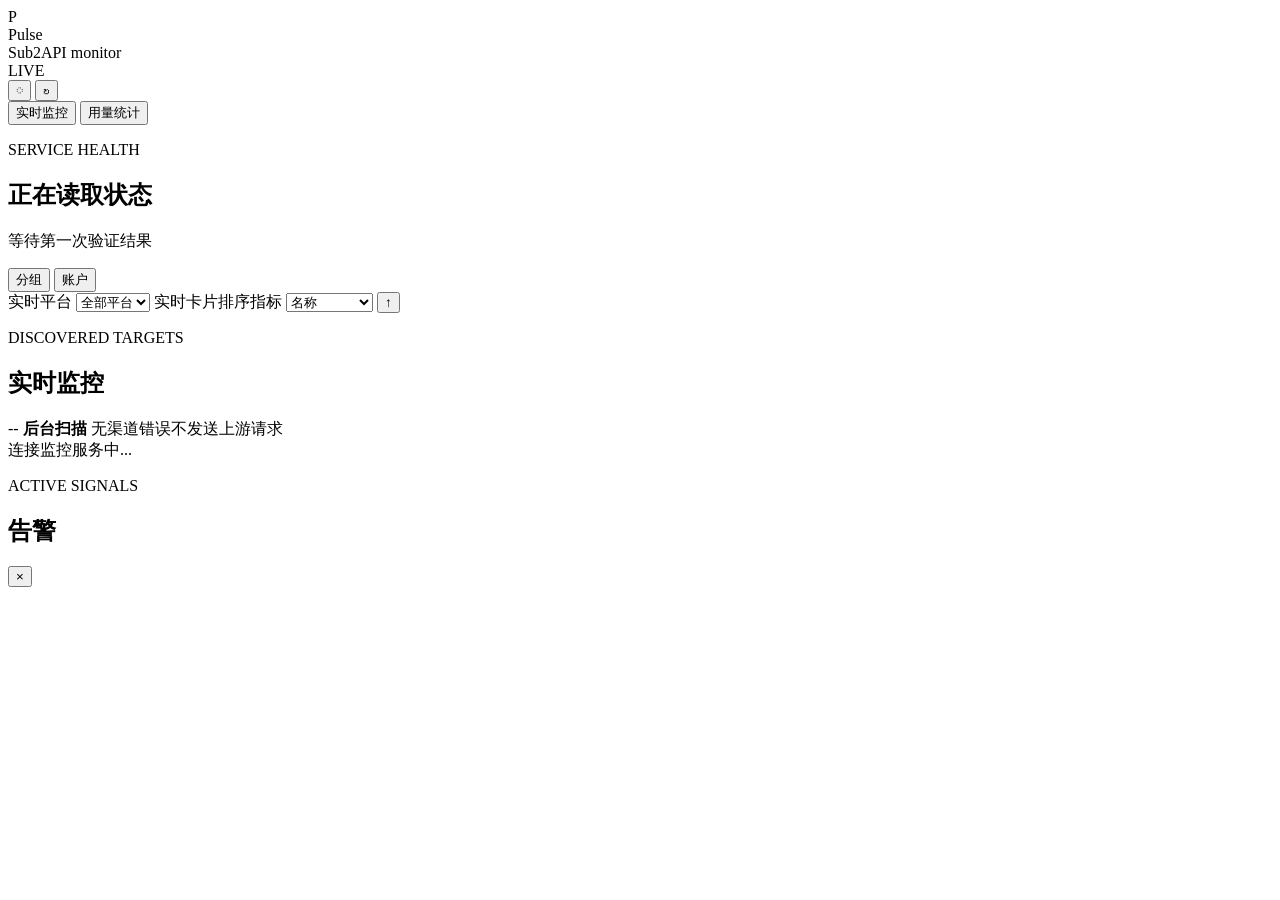
==== commit 6a196cd7: "【监控】撤销分组权限隔离与配套接入 移除主站身份鉴权、分组权限过滤和配套同源网关部署，恢复匿名只读面板及完整时间窗口统计。 同步还原配置、前端和部署说明，保留原有采集、探测与账户成本口径。  验证：m" ====
--- a/monitoring/internal/web/assets/index.html
+++ b/monitoring/internal/web/assets/index.html
@@ -5,7 +5,7 @@
     <meta name="viewport" content="width=device-width, initial-scale=1">
     <meta name="theme-color" content="#0c1118">
     <title>Pulse | Sub2API Monitor</title>
-    <link rel="stylesheet" href="./styles.css">
+    <link rel="stylesheet" href="/styles.css">
   </head>
   <body>
     <div class="app-shell">
@@ -30,7 +30,6 @@
           <button class="page-tab" type="button" id="dashboardTab" role="tab" aria-selected="true" aria-controls="dashboardPanel" tabindex="0" data-monitor-tab="dashboard">实时监控</button>
           <button class="page-tab" type="button" id="usageTab" role="tab" aria-selected="false" aria-controls="usageSection" tabindex="-1" data-monitor-tab="usage">用量统计</button>
         </nav>
-        <p class="muted">未登录时仅显示公开分组；登录主站后可查看获授权的专属分组。</p>
 
         <div id="dashboardPanel" role="tabpanel" aria-labelledby="dashboardTab">
         <section class="overview-row">
@@ -217,6 +216,6 @@
       </div>
     </dialog>
 
-    <script type="module" src="./app.js"></script>
+    <script type="module" src="/app.js"></script>
   </body>
 </html>
